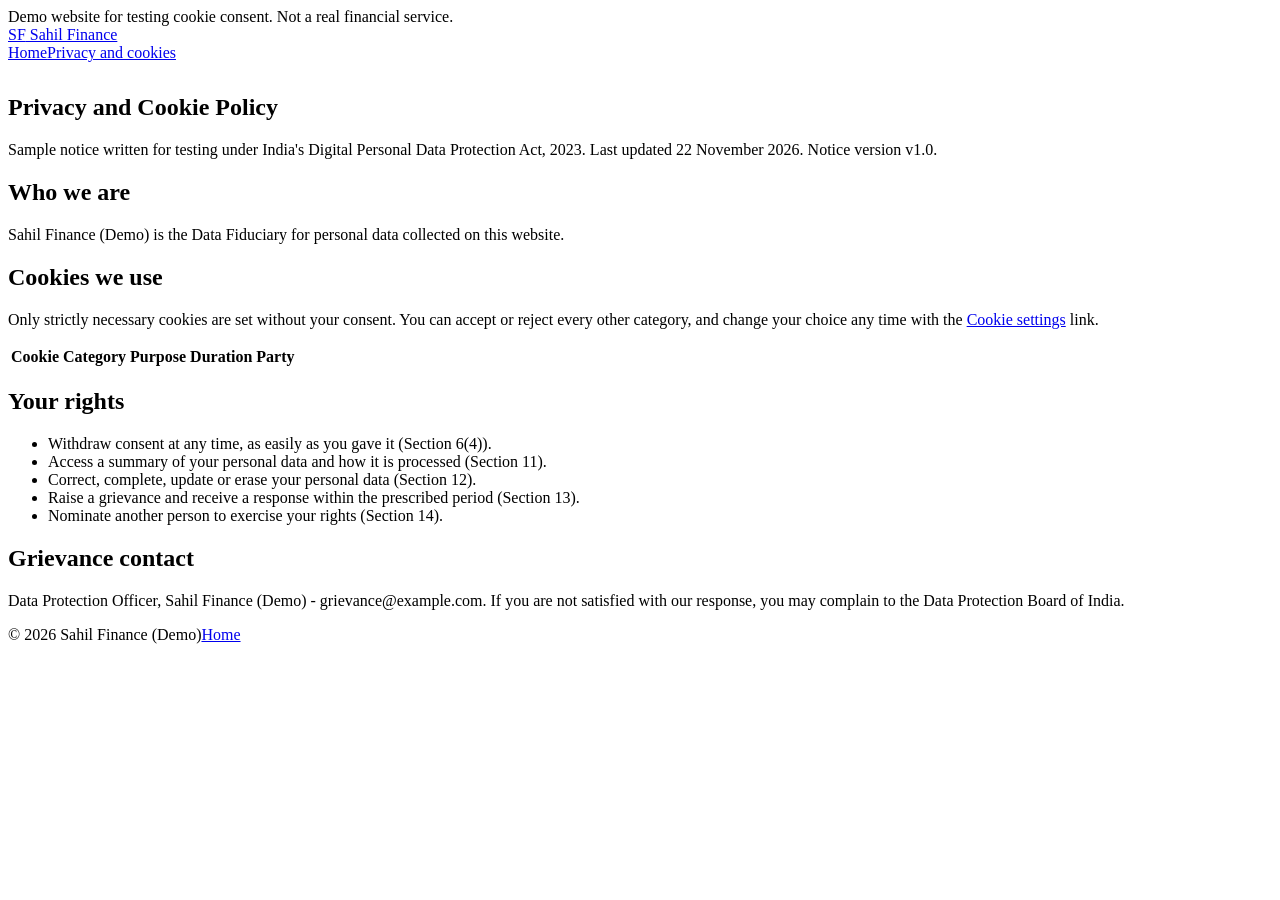
==== privacy.html @ 2341d4aa "Add files via upload" ====
<!doctype html>
<html lang="en">
<head>
  <meta charset="utf-8">
  <meta name="viewport" content="width=device-width, initial-scale=1">
  <title>Privacy and Cookie Policy - Sahil Finance (Demo)</title>
  <script src="js/consent-shim.js"></script>
  <!-- Paste the same Consentera snippet here as on index.html -->
  <script>window.SF_SIMULATOR = true;</script>
  <link rel="stylesheet" href="css/style.css">
  <script src="js/app.js" defer></script>
</head>
<body>
  <div class="demo-strip">Demo website for testing cookie consent. Not a real financial service.</div>
  <header class="nav">
    <a class="brand" href="index.html"><span class="logo">SF</span> Sahil Finance</a>
    <nav><a href="index.html">Home</a><a href="privacy.html">Privacy and cookies</a></nav>
  </header>
  <main>
    <section class="panel" style="margin-top:32px">
      <h1>Privacy and Cookie Policy</h1>
      <p class="muted">Sample notice written for testing under India's Digital Personal Data Protection Act, 2023. Last updated 22 November 2026. Notice version v1.0.</p>

      <h2>Who we are</h2>
      <p>Sahil Finance (Demo) is the Data Fiduciary for personal data collected on this website.</p>

      <h2>Cookies we use</h2>
      <p>Only strictly necessary cookies are set without your consent. You can accept or reject every other category, and change your choice any time with the <a href="#" id="cookieSettingsLink">Cookie settings</a> link.</p>
      <div class="tablewrap"><table id="cookieTable">
        <thead><tr><th>Cookie</th><th>Category</th><th>Purpose</th><th>Duration</th><th>Party</th></tr></thead>
        <tbody></tbody>
      </table></div>

      <h2>Your rights</h2>
      <ul>
        <li>Withdraw consent at any time, as easily as you gave it (Section 6(4)).</li>
        <li>Access a summary of your personal data and how it is processed (Section 11).</li>
        <li>Correct, complete, update or erase your personal data (Section 12).</li>
        <li>Raise a grievance and receive a response within the prescribed period (Section 13).</li>
        <li>Nominate another person to exercise your rights (Section 14).</li>
      </ul>

      <h2>Grievance contact</h2>
      <p>Data Protection Officer, Sahil Finance (Demo) - grievance@example.com. If you are not satisfied with our response, you may complain to the Data Protection Board of India.</p>
    </section>
  </main>
  <footer><span>© 2026 Sahil Finance (Demo)</span><a href="index.html">Home</a></footer>
  <div id="inspector" class="inspector collapsed"></div>
  <script type="text/plain" data-consent-category="analytics" src="js/analytics-demo.js"></script>
  <script type="text/plain" data-consent-category="marketing" src="js/marketing-demo.js"></script>
</body>
</html>
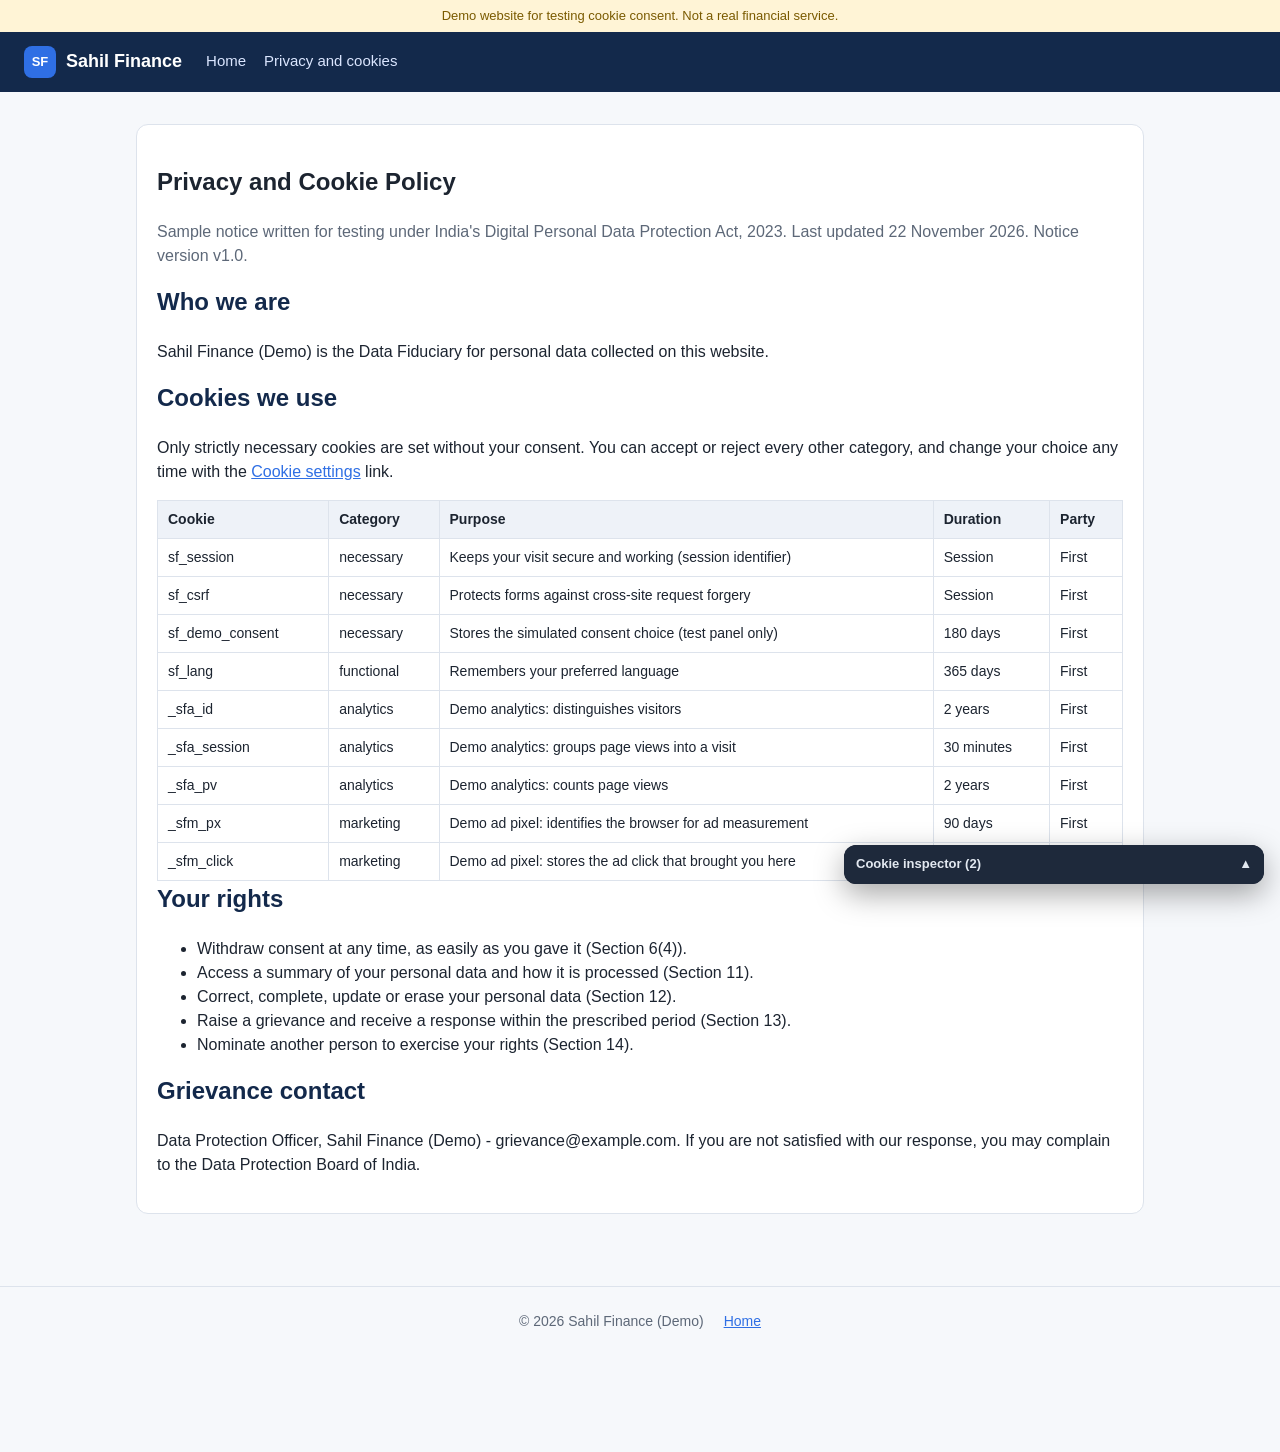
==== commit 9e417339: "update html files" ====
--- a/privacy.html
+++ b/privacy.html
@@ -4,9 +4,12 @@
   <meta charset="utf-8">
   <meta name="viewport" content="width=device-width, initial-scale=1">
   <title>Privacy and Cookie Policy - Sahil Finance (Demo)</title>
+  <!-- CONSENTERA BANNER - same snippet as index.html -->
+  <link rel="preconnect" href="https://uat.consentera.in" crossorigin>
+  <script>window.consentera=window.consentera||function(){(window.consentera.q=window.consentera.q||[]).push(arguments)};window.consentera.t="583ed211-92da-4c6e-a1cd-e92c8d0358ca";window.consentera.s="e9197fef-3d3b-4403-bec5-8700f2ee6f66";</script>
+  <script async src="https://uat.consentera.in/sdk/consentera-widget.js?v=0fde5561b201c7fb3e10933b6372b42c58de98f9f48a879479f0481cdafa7065" integrity="sha256-D95VYbIBx/s+EJM7Y3K0LFjemPn0ioeUefBIHNr6cGU=" crossorigin="anonymous"></script>
+  <script>window.SF_SIMULATOR = false;</script>
   <script src="js/consent-shim.js"></script>
-  <!-- Paste the same Consentera snippet here as on index.html -->
-  <script>window.SF_SIMULATOR = true;</script>
   <link rel="stylesheet" href="css/style.css">
   <script src="js/app.js" defer></script>
 </head>
@@ -46,7 +49,7 @@
   </main>
   <footer><span>© 2026 Sahil Finance (Demo)</span><a href="index.html">Home</a></footer>
   <div id="inspector" class="inspector collapsed"></div>
-  <script type="text/plain" data-consent-category="analytics" src="js/analytics-demo.js"></script>
-  <script type="text/plain" data-consent-category="marketing" src="js/marketing-demo.js"></script>
+  <script type="text/plain" data-consentera-category="analytics" data-consentera-src="js/analytics-demo.js" data-consent-category="analytics" src="js/analytics-demo.js"></script>
+  <script type="text/plain" data-consentera-category="marketing" data-consentera-src="js/marketing-demo.js" data-consent-category="marketing" src="js/marketing-demo.js"></script>
 </body>
 </html>
--- a/css/style.css
+++ b/css/style.css
@@ -0,0 +1,58 @@
+:root {
+  --navy: #13294b; --blue: #2f6fe4; --bg: #f6f8fb; --card: #ffffff; --text: #1c2430; --muted: #5d6878; --line: #dde3ec;
+  --nec: #2e7d32; --fun: #6a4fb3; --ana: #1f6fb5; --mkt: #c2410c; --unk: #b91c1c;
+}
+* { box-sizing: border-box; }
+body { margin: 0; font-family: "Segoe UI", Arial, sans-serif; background: var(--bg); color: var(--text); line-height: 1.5; }
+a { color: var(--blue); }
+.sr { position: absolute; width: 1px; height: 1px; overflow: hidden; clip: rect(0 0 0 0); }
+.demo-strip { background: #fff4d6; color: #7a5a00; text-align: center; font-size: 13px; padding: 6px 16px; }
+.nav { display: flex; align-items: center; gap: 24px; padding: 14px 24px; background: var(--navy); color: #fff; flex-wrap: wrap; }
+.nav nav { display: flex; gap: 18px; flex: 1; flex-wrap: wrap; }
+.nav nav a { color: #dbe6ff; text-decoration: none; font-size: 15px; }
+.nav nav a:hover { color: #fff; }
+.brand { color: #fff; font-weight: 700; font-size: 18px; text-decoration: none; display: flex; align-items: center; gap: 10px; }
+.logo { background: var(--blue); border-radius: 8px; width: 32px; height: 32px; display: grid; place-items: center; font-size: 13px; }
+.lang select { padding: 6px 8px; border-radius: 6px; border: 0; }
+main { max-width: 1040px; margin: 0 auto; padding: 0 16px 48px; }
+.hero { padding: 56px 0 32px; }
+.hero h1 { font-size: clamp(28px, 5vw, 42px); margin: 0 0 8px; color: var(--navy); }
+.hero p { font-size: 18px; color: var(--muted); margin: 0 0 24px; }
+.btn { display: inline-block; background: var(--blue); color: #fff; border: 0; border-radius: 8px; padding: 11px 20px; font-size: 15px; text-decoration: none; cursor: pointer; }
+.btn:hover { filter: brightness(1.08); }
+.cards { display: grid; grid-template-columns: repeat(auto-fit, minmax(220px, 1fr)); gap: 16px; margin-bottom: 24px; }
+.card, .panel { background: var(--card); border: 1px solid var(--line); border-radius: 12px; padding: 20px; }
+.card h3 { margin: 0 0 6px; color: var(--navy); }
+.card p { margin: 0; color: var(--muted); }
+.panel { margin-bottom: 24px; }
+.panel h2 { margin-top: 0; color: var(--navy); }
+.emi-grid { display: grid; grid-template-columns: repeat(auto-fit, minmax(180px, 1fr)); gap: 12px; }
+label { display: flex; flex-direction: column; font-size: 14px; color: var(--muted); gap: 4px; }
+input { padding: 9px 10px; border: 1px solid var(--line); border-radius: 8px; font-size: 15px; }
+form { display: grid; gap: 12px; max-width: 360px; }
+.emi-out { font-size: 18px; }
+.muted { color: var(--muted); }
+footer { display: flex; gap: 20px; flex-wrap: wrap; justify-content: center; padding: 24px 16px 120px; color: var(--muted); font-size: 14px; border-top: 1px solid var(--line); }
+table { border-collapse: collapse; width: 100%; font-size: 14px; }
+th, td { border: 1px solid var(--line); padding: 8px 10px; text-align: left; vertical-align: top; }
+th { background: #eef2f8; }
+.tablewrap { overflow-x: auto; }
+
+/* ---- Cookie inspector (test panel) ---- */
+.inspector { position: fixed; right: 16px; bottom: 16px; width: min(420px, calc(100vw - 32px)); max-height: 70vh; overflow: auto;
+  background: #0f172a; color: #e2e8f0; border-radius: 12px; box-shadow: 0 10px 30px rgba(0,0,0,.35); font: 13px/1.45 Consolas, "Courier New", monospace; z-index: 9999; }
+.inspector header { display: flex; justify-content: space-between; align-items: center; padding: 10px 12px; background: #1e293b; cursor: pointer; border-radius: 12px 12px 0 0; font-family: "Segoe UI", Arial, sans-serif; font-weight: 600; }
+.inspector.collapsed .body { display: none; }
+.inspector.collapsed header { border-radius: 12px; }
+.inspector .body { padding: 10px 12px; }
+.inspector .row { display: flex; gap: 8px; align-items: baseline; padding: 3px 0; border-bottom: 1px dashed #334155; }
+.inspector .tag { font-size: 11px; padding: 1px 6px; border-radius: 10px; color: #fff; white-space: nowrap; }
+.tag.necessary { background: var(--nec); } .tag.functional { background: var(--fun); } .tag.analytics { background: var(--ana); }
+.tag.marketing { background: var(--mkt); } .tag.unknown { background: var(--unk); }
+.inspector .name { font-weight: 700; }
+.inspector .val { color: #94a3b8; overflow: hidden; text-overflow: ellipsis; white-space: nowrap; max-width: 150px; }
+.inspector h4 { margin: 10px 0 6px; font-family: "Segoe UI", Arial, sans-serif; font-size: 12px; text-transform: uppercase; letter-spacing: .05em; color: #94a3b8; }
+.inspector .sim { display: flex; flex-wrap: wrap; gap: 6px; }
+.inspector button { background: #334155; color: #e2e8f0; border: 0; border-radius: 6px; padding: 5px 9px; cursor: pointer; font-size: 12px; }
+.inspector button.on { background: #16a34a; }
+.inspector .note { color: #94a3b8; font-family: "Segoe UI", Arial, sans-serif; font-size: 12px; margin-top: 8px; }
